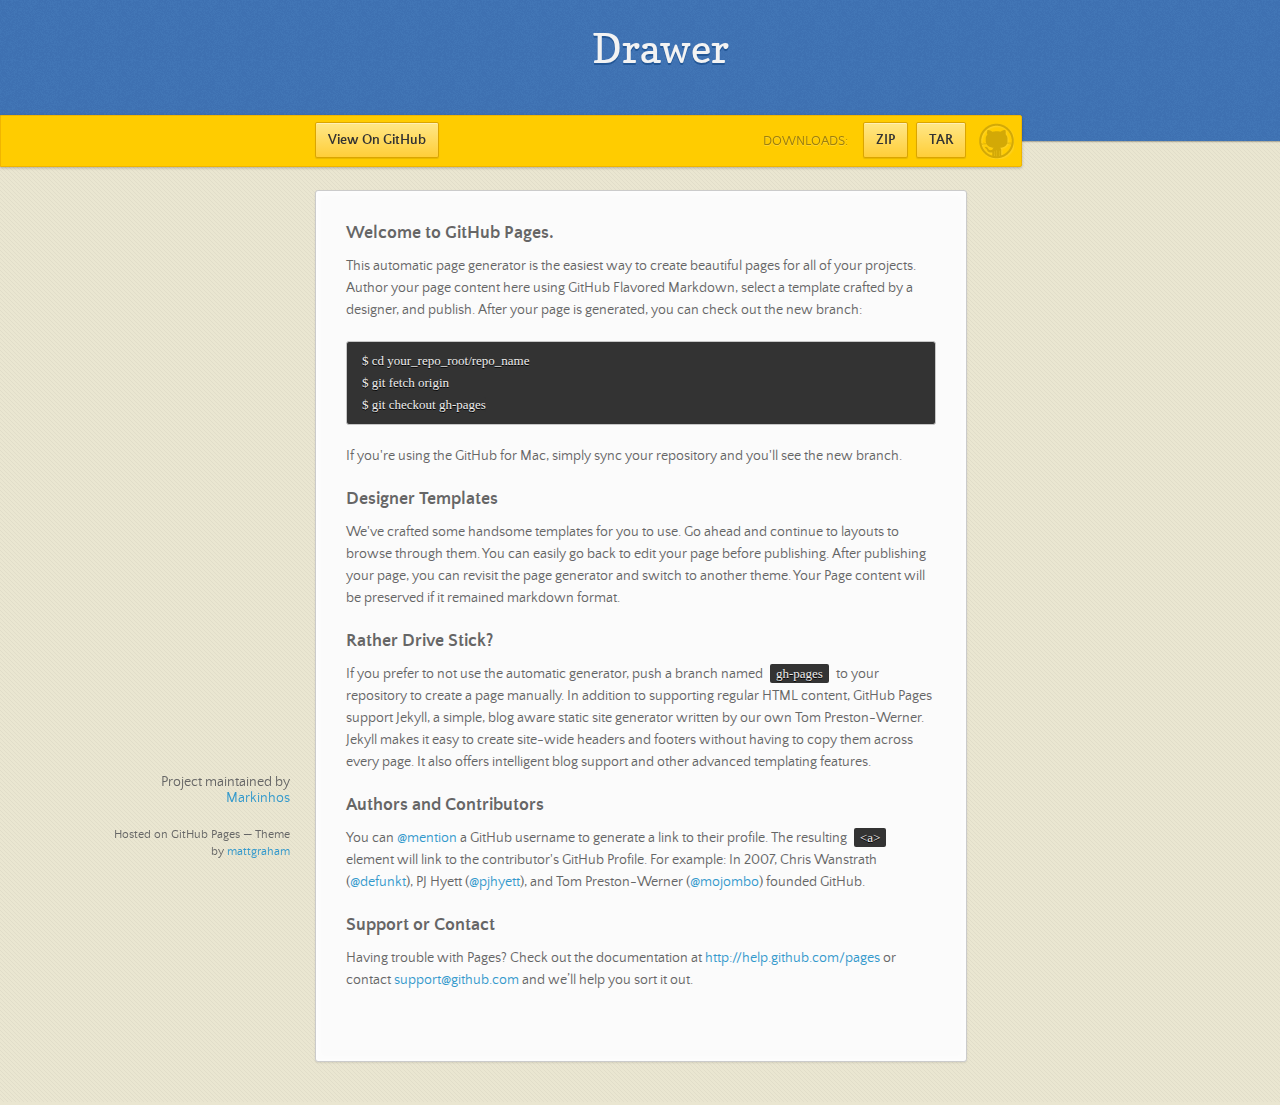
==== index.html @ f934a05d "Create gh-pages branch via GitHub" ====
<!doctype html>
<html>
  <head>
    <meta charset="utf-8">
    <meta http-equiv="X-UA-Compatible" content="chrome=1">
    <title>Drawer by Markinhos</title>
    <link rel="stylesheet" href="stylesheets/styles.css">
    <link rel="stylesheet" href="stylesheets/pygment_trac.css">
    <script src="https://ajax.googleapis.com/ajax/libs/jquery/1.7.1/jquery.min.js"></script>
    <script src="javascripts/main.js"></script>
    <!--[if lt IE 9]>
      <script src="//html5shiv.googlecode.com/svn/trunk/html5.js"></script>
    <![endif]-->
    <meta name="viewport" content="width=device-width, initial-scale=1, user-scalable=no">

  </head>
  <body>

      <header>
        <h1>Drawer</h1>
        <p></p>
      </header>

      <div id="banner">
        <span id="logo"></span>

        <a href="https://github.com/Markinhos/Drawer" class="button fork"><strong>View On GitHub</strong></a>
        <div class="downloads">
          <span>Downloads:</span>
          <ul>
            <li><a href="https://github.com/Markinhos/Drawer/zipball/master" class="button">ZIP</a></li>
            <li><a href="https://github.com/Markinhos/Drawer/tarball/master" class="button">TAR</a></li>
          </ul>
        </div>
      </div><!-- end banner -->

    <div class="wrapper">
      <nav>
        <ul></ul>
      </nav>
      <section>
        <h3>
<a name="welcome-to-github-pages" class="anchor" href="#welcome-to-github-pages"><span class="octicon octicon-link"></span></a>Welcome to GitHub Pages.</h3>

<p>This automatic page generator is the easiest way to create beautiful pages for all of your projects. Author your page content here using GitHub Flavored Markdown, select a template crafted by a designer, and publish. After your page is generated, you can check out the new branch:</p>

<pre><code>$ cd your_repo_root/repo_name
$ git fetch origin
$ git checkout gh-pages
</code></pre>

<p>If you're using the GitHub for Mac, simply sync your repository and you'll see the new branch.</p>

<h3>
<a name="designer-templates" class="anchor" href="#designer-templates"><span class="octicon octicon-link"></span></a>Designer Templates</h3>

<p>We've crafted some handsome templates for you to use. Go ahead and continue to layouts to browse through them. You can easily go back to edit your page before publishing. After publishing your page, you can revisit the page generator and switch to another theme. Your Page content will be preserved if it remained markdown format.</p>

<h3>
<a name="rather-drive-stick" class="anchor" href="#rather-drive-stick"><span class="octicon octicon-link"></span></a>Rather Drive Stick?</h3>

<p>If you prefer to not use the automatic generator, push a branch named <code>gh-pages</code> to your repository to create a page manually. In addition to supporting regular HTML content, GitHub Pages support Jekyll, a simple, blog aware static site generator written by our own Tom Preston-Werner. Jekyll makes it easy to create site-wide headers and footers without having to copy them across every page. It also offers intelligent blog support and other advanced templating features.</p>

<h3>
<a name="authors-and-contributors" class="anchor" href="#authors-and-contributors"><span class="octicon octicon-link"></span></a>Authors and Contributors</h3>

<p>You can <a href="https://github.com/blog/821" class="user-mention">@mention</a> a GitHub username to generate a link to their profile. The resulting <code>&lt;a&gt;</code> element will link to the contributor's GitHub Profile. For example: In 2007, Chris Wanstrath (<a href="https://github.com/defunkt" class="user-mention">@defunkt</a>), PJ Hyett (<a href="https://github.com/pjhyett" class="user-mention">@pjhyett</a>), and Tom Preston-Werner (<a href="https://github.com/mojombo" class="user-mention">@mojombo</a>) founded GitHub.</p>

<h3>
<a name="support-or-contact" class="anchor" href="#support-or-contact"><span class="octicon octicon-link"></span></a>Support or Contact</h3>

<p>Having trouble with Pages? Check out the documentation at <a href="http://help.github.com/pages">http://help.github.com/pages</a> or contact <a href="mailto:support@github.com">support@github.com</a> and we’ll help you sort it out.</p>
      </section>
      <footer>
        <p>Project maintained by <a href="https://github.com/Markinhos">Markinhos</a></p>
        <p><small>Hosted on GitHub Pages &mdash; Theme by <a href="https://twitter.com/michigangraham">mattgraham</a></small></p>
      </footer>
    </div>
    <!--[if !IE]><script>fixScale(document);</script><![endif]-->
    
  </body>
</html>
---- stylesheets/styles.css ----
/*
Leap Day for GitHub Pages
by Matt Graham
*/
@font-face {
  font-family: 'Quattrocento Sans';
  src: url("../fonts/quattrocentosans-bold-webfont.eot");
  src: url("../fonts/quattrocentosans-bold-webfont.eot?#iefix") format("embedded-opentype"), url("../fonts/quattrocentosans-bold-webfont.woff") format("woff"), url("../fonts/quattrocentosans-bold-webfont.ttf") format("truetype"), url("../fonts/quattrocentosans-bold-webfont.svg#QuattrocentoSansBold") format("svg");
  font-weight: bold;
  font-style: normal;
}

@font-face {
  font-family: 'Quattrocento Sans';
  src: url("../fonts/quattrocentosans-bolditalic-webfont.eot");
  src: url("../fonts/quattrocentosans-bolditalic-webfont.eot?#iefix") format("embedded-opentype"), url("../fonts/quattrocentosans-bolditalic-webfont.woff") format("woff"), url("../fonts/quattrocentosans-bolditalic-webfont.ttf") format("truetype"), url("../fonts/quattrocentosans-bolditalic-webfont.svg#QuattrocentoSansBoldItalic") format("svg");
  font-weight: bold;
  font-style: italic;
}

@font-face {
  font-family: 'Quattrocento Sans';
  src: url("../fonts/quattrocentosans-italic-webfont.eot");
  src: url("../fonts/quattrocentosans-italic-webfont.eot?#iefix") format("embedded-opentype"), url("../fonts/quattrocentosans-italic-webfont.woff") format("woff"), url("../fonts/quattrocentosans-italic-webfont.ttf") format("truetype"), url("../fonts/quattrocentosans-italic-webfont.svg#QuattrocentoSansItalic") format("svg");
  font-weight: normal;
  font-style: italic;
}

@font-face {
  font-family: 'Quattrocento Sans';
  src: url("../fonts/quattrocentosans-regular-webfont.eot");
  src: url("../fonts/quattrocentosans-regular-webfont.eot?#iefix") format("embedded-opentype"), url("../fonts/quattrocentosans-regular-webfont.woff") format("woff"), url("../fonts/quattrocentosans-regular-webfont.ttf") format("truetype"), url("../fonts/quattrocentosans-regular-webfont.svg#QuattrocentoSansRegular") format("svg");
  font-weight: normal;
  font-style: normal;
}

@font-face {
  font-family: 'Copse';
  src: url("../fonts/copse-regular-webfont.eot");
  src: url("../fonts/copse-regular-webfont.eot?#iefix") format("embedded-opentype"), url("../fonts/copse-regular-webfont.woff") format("woff"), url("../fonts/copse-regular-webfont.ttf") format("truetype"), url("../fonts/copse-regular-webfont.svg#CopseRegular") format("svg");
  font-weight: normal;
  font-style: normal;
}

/* normalize.css 2012-02-07T12:37 UTC - http://github.com/necolas/normalize.css */
/* =============================================================================
   HTML5 display definitions
   ========================================================================== */
/*
 * Corrects block display not defined in IE6/7/8/9 & FF3
 */
article,
aside,
details,
figcaption,
figure,
footer,
header,
hgroup,
nav,
section,
summary {
  display: block;
}

/*
 * Corrects inline-block display not defined in IE6/7/8/9 & FF3
 */
audio,
canvas,
video {
  display: inline-block;
  *display: inline;
  *zoom: 1;
}

/*
 * Prevents modern browsers from displaying 'audio' without controls
 */
audio:not([controls]) {
  display: none;
}

/*
 * Addresses styling for 'hidden' attribute not present in IE7/8/9, FF3, S4
 * Known issue: no IE6 support
 */
[hidden] {
  display: none;
}

/* =============================================================================
   Base
   ========================================================================== */
/*
 * 1. Corrects text resizing oddly in IE6/7 when body font-size is set using em units
 *    http://clagnut.com/blog/348/#c790
 * 2. Prevents iOS text size adjust after orientation change, without disabling user zoom
 *    www.456bereastreet.com/archive/201012/controlling_text_size_in_safari_for_ios_without_disabling_user_zoom/
 */
html {
  font-size: 100%;
  /* 1 */
  -webkit-text-size-adjust: 100%;
  /* 2 */
  -ms-text-size-adjust: 100%;
  /* 2 */
}

/*
 * Addresses font-family inconsistency between 'textarea' and other form elements.
 */
html,
button,
input,
select,
textarea {
  font-family: sans-serif;
}

/*
 * Addresses margins handled incorrectly in IE6/7
 */
body {
  margin: 0;
}

/* =============================================================================
   Links
   ========================================================================== */
/*
 * Addresses outline displayed oddly in Chrome
 */
a:focus {
  outline: thin dotted;
}

/*
 * Improves readability when focused and also mouse hovered in all browsers
 * people.opera.com/patrickl/experiments/keyboard/test
 */
a:hover,
a:active {
  outline: 0;
}

/* =============================================================================
   Typography
   ========================================================================== */
/*
 * Addresses font sizes and margins set differently in IE6/7
 * Addresses font sizes within 'section' and 'article' in FF4+, Chrome, S5
 */
h1 {
  font-size: 2em;
  margin: 0.67em 0;
}

h2 {
  font-size: 1.5em;
  margin: 0.83em 0;
}

h3 {
  font-size: 1.17em;
  margin: 1em 0;
}

h4 {
  font-size: 1em;
  margin: 1.33em 0;
}

h5 {
  font-size: 0.83em;
  margin: 1.67em 0;
}

h6 {
  font-size: 0.75em;
  margin: 2.33em 0;
}

/*
 * Addresses styling not present in IE7/8/9, S5, Chrome
 */
abbr[title] {
  border-bottom: 1px dotted;
}

/*
 * Addresses style set to 'bolder' in FF3+, S4/5, Chrome
*/
b,
strong {
  font-weight: bold;
}

blockquote {
  margin: 1em 40px;
}

/*
 * Addresses styling not present in S5, Chrome
 */
dfn {
  font-style: italic;
}

/*
 * Addresses styling not present in IE6/7/8/9
 */
mark {
  background: #ff0;
  color: #000;
}

/*
 * Addresses margins set differently in IE6/7
 */
p,
pre {
  margin: 1em 0;
}

/*
 * Corrects font family set oddly in IE6, S4/5, Chrome
 * en.wikipedia.org/wiki/User:Davidgothberg/Test59
 */
pre,
code,
kbd,
samp {
  font-family: monospace, serif;
  _font-family: 'courier new', monospace;
  font-size: 1em;
}

/*
 * 1. Addresses CSS quotes not supported in IE6/7
 * 2. Addresses quote property not supported in S4
 */
/* 1 */
q {
  quotes: none;
}

/* 2 */
q:before,
q:after {
  content: '';
  content: none;
}

small {
  font-size: 75%;
}

/*
 * Prevents sub and sup affecting line-height in all browsers
 * gist.github.com/413930
 */
sub,
sup {
  font-size: 75%;
  line-height: 0;
  position: relative;
  vertical-align: baseline;
}

sup {
  top: -0.5em;
}

sub {
  bottom: -0.25em;
}

/* =============================================================================
   Lists
   ========================================================================== */
/*
 * Addresses margins set differently in IE6/7
 */
dl,
menu,
ol,
ul {
  margin: 1em 0;
}

dd {
  margin: 0 0 0 40px;
}

/*
 * Addresses paddings set differently in IE6/7
 */
menu,
ol,
ul {
  padding: 0 0 0 40px;
}

/*
 * Corrects list images handled incorrectly in IE7
 */
nav ul,
nav ol {
  list-style: none;
  list-style-image: none;
}

/* =============================================================================
   Embedded content
   ========================================================================== */
/*
 * 1. Removes border when inside 'a' element in IE6/7/8/9, FF3
 * 2. Improves image quality when scaled in IE7
 *    code.flickr.com/blog/2008/11/12/on-ui-quality-the-little-things-client-side-image-resizing/
 */
img {
  border: 0;
  /* 1 */
  -ms-interpolation-mode: bicubic;
  /* 2 */
}

/*
 * Corrects overflow displayed oddly in IE9
 */
svg:not(:root) {
  overflow: hidden;
}

/* =============================================================================
   Figures
   ========================================================================== */
/*
 * Addresses margin not present in IE6/7/8/9, S5, O11
 */
figure {
  margin: 0;
}

/* =============================================================================
   Forms
   ========================================================================== */
/*
 * Corrects margin displayed oddly in IE6/7
 */
form {
  margin: 0;
}

/*
 * Define consistent border, margin, and padding
 */
fieldset {
  border: 1px solid #c0c0c0;
  margin: 0 2px;
  padding: 0.35em 0.625em 0.75em;
}

/*
 * 1. Corrects color not being inherited in IE6/7/8/9
 * 2. Corrects text not wrapping in FF3 
 * 3. Corrects alignment displayed oddly in IE6/7
 */
legend {
  border: 0;
  /* 1 */
  padding: 0;
  white-space: normal;
  /* 2 */
  *margin-left: -7px;
  /* 3 */
}

/*
 * 1. Corrects font size not being inherited in all browsers
 * 2. Addresses margins set differently in IE6/7, FF3+, S5, Chrome
 * 3. Improves appearance and consistency in all browsers
 */
button,
input,
select,
textarea {
  font-size: 100%;
  /* 1 */
  margin: 0;
  /* 2 */
  vertical-align: baseline;
  /* 3 */
  *vertical-align: middle;
  /* 3 */
}

/*
 * Addresses FF3/4 setting line-height on 'input' using !important in the UA stylesheet
 */
button,
input {
  line-height: normal;
  /* 1 */
}

/*
 * 1. Improves usability and consistency of cursor style between image-type 'input' and others
 * 2. Corrects inability to style clickable 'input' types in iOS
 * 3. Removes inner spacing in IE7 without affecting normal text inputs
 *    Known issue: inner spacing remains in IE6
 */
button,
input[type="button"],
input[type="reset"],
input[type="submit"] {
  cursor: pointer;
  /* 1 */
  -webkit-appearance: button;
  /* 2 */
  *overflow: visible;
  /* 3 */
}

/*
 * Re-set default cursor for disabled elements
 */
button[disabled],
input[disabled] {
  cursor: default;
}

/*
 * 1. Addresses box sizing set to content-box in IE8/9
 * 2. Removes excess padding in IE8/9
 * 3. Removes excess padding in IE7
      Known issue: excess padding remains in IE6
 */
input[type="checkbox"],
input[type="radio"] {
  box-sizing: border-box;
  /* 1 */
  padding: 0;
  /* 2 */
  *height: 13px;
  /* 3 */
  *width: 13px;
  /* 3 */
}

/*
 * 1. Addresses appearance set to searchfield in S5, Chrome
 * 2. Addresses box-sizing set to border-box in S5, Chrome (include -moz to future-proof)
 */
input[type="search"] {
  -webkit-appearance: textfield;
  /* 1 */
  -moz-box-sizing: content-box;
  -webkit-box-sizing: content-box;
  /* 2 */
  box-sizing: content-box;
}

/*
 * Removes inner padding and search cancel button in S5, Chrome on OS X
 */
input[type="search"]::-webkit-search-decoration,
input[type="search"]::-webkit-search-cancel-button {
  -webkit-appearance: none;
}

/*
 * Removes inner padding and border in FF3+
 * www.sitepen.com/blog/2008/05/14/the-devils-in-the-details-fixing-dojos-toolbar-buttons/
 */
button::-moz-focus-inner,
input::-moz-focus-inner {
  border: 0;
  padding: 0;
}

/*
 * 1. Removes default vertical scrollbar in IE6/7/8/9
 * 2. Improves readability and alignment in all browsers
 */
textarea {
  overflow: auto;
  /* 1 */
  vertical-align: top;
  /* 2 */
}

/* =============================================================================
   Tables
   ========================================================================== */
/*
 * Remove most spacing between table cells
 */
table {
  border-collapse: collapse;
  border-spacing: 0;
}

body {
  font: 14px/22px "Quattrocento Sans", "Helvetica Neue", Helvetica, Arial, sans-serif;
  color: #666;
  font-weight: 300;
  margin: 0px;
  padding: 0px 0 20px 0px;
  background: url(../images/body-background.png) #eae6d1;
}

h1, h2, h3, h4, h5, h6 {
  color: #333;
  margin: 0 0 10px;
}

p, ul, ol, table, pre, dl {
  margin: 0 0 20px;
}

h1, h2, h3 {
  line-height: 1.1;
}

h1 {
  font-size: 28px;
}

h2 {
  font-size: 24px;
  color: #393939;
}

h3, h4, h5, h6 {
  color: #666666;
}

h3 {
  font-size: 18px;
  line-height: 24px;
}

a {
  color: #3399cc;
  font-weight: 400;
  text-decoration: none;
}

a small {
  font-size: 11px;
  color: #666;
  margin-top: -0.6em;
  display: block;
}

ul {
  list-style-image: url("../images/bullet.png");
}

strong {
  font-weight: bold;
  color: #333;
}

.wrapper {
  width: 650px;
  margin: 0 auto;
  position: relative;
}

section img {
  max-width: 100%;
}

blockquote {
  border-left: 1px solid #ffcc00;
  margin: 0;
  padding: 0 0 0 20px;
  font-style: italic;
}

code {
  font-family: "Lucida Sans", Monaco, Bitstream Vera Sans Mono, Lucida Console, Terminal;
  font-size: 13px;
  color: #efefef;
  text-shadow: 0px 1px 0px #000;
  margin: 0 4px;
  padding: 2px 6px;
  background: #333;
  -moz-border-radius: 2px;
  -webkit-border-radius: 2px;
  -o-border-radius: 2px;
  -ms-border-radius: 2px;
  -khtml-border-radius: 2px;
  border-radius: 2px;
}

pre {
  padding: 8px 15px;
  background: #333333;
  -moz-border-radius: 3px;
  -webkit-border-radius: 3px;
  -o-border-radius: 3px;
  -ms-border-radius: 3px;
  -khtml-border-radius: 3px;
  border-radius: 3px;
  border: 1px solid #c7c7c7;
  overflow: auto;
  overflow-y: hidden;
}
pre code {
  margin: 0px;
  padding: 0px;
}

table {
  width: 100%;
  border-collapse: collapse;
}

th {
  text-align: left;
  padding: 5px 10px;
  border-bottom: 1px solid #e5e5e5;
  color: #444;
}

td {
  text-align: left;
  padding: 5px 10px;
  border-bottom: 1px solid #e5e5e5;
  border-right: 1px solid #ffcc00;
}
td:first-child {
  border-left: 1px solid #ffcc00;
}

hr {
  border: 0;
  outline: none;
  height: 11px;
  background: transparent url("../images/hr.gif") center center repeat-x;
  margin: 0 0 20px;
}

dt {
  color: #444;
  font-weight: 700;
}

header {
  padding: 25px 20px 40px 20px;
  margin: 0;
  position: fixed;
  top: 0;
  left: 0;
  right: 0;
  width: 100%;
  text-align: center;
  background: url(../images/background.png) #4276b6;
  -moz-box-shadow: 1px 0px 2px rgba(0, 0, 0, 0.75);
  -webkit-box-shadow: 1px 0px 2px rgba(0, 0, 0, 0.75);
  -o-box-shadow: 1px 0px 2px rgba(0, 0, 0, 0.75);
  box-shadow: 1px 0px 2px rgba(0, 0, 0, 0.75);
  z-index: 99;
  -webkit-font-smoothing: antialiased;
  min-height: 76px;
}
header h1 {
  font: 40px/48px "Copse", "Helvetica Neue", Helvetica, Arial, sans-serif;
  color: #f3f3f3;
  text-shadow: 0px 2px 0px #235796;
  margin: 0px;
  white-space: nowrap;
  overflow: hidden;
  text-overflow: ellipsis;
  -o-text-overflow: ellipsis;
  -ms-text-overflow: ellipsis;
}
header p {
  color: #d8d8d8;
  text-shadow: rgba(0, 0, 0, 0.2) 0 1px 0;
  font-size: 18px;
  margin: 0px;
}

#banner {
  z-index: 100;
  left: 0;
  right: 50%;
  height: 50px;
  margin-right: -382px;
  position: fixed;
  top: 115px;
  background: #ffcc00;
  border: 1px solid #f0b500;
  -moz-box-shadow: 0px 1px 3px rgba(0, 0, 0, 0.25);
  -webkit-box-shadow: 0px 1px 3px rgba(0, 0, 0, 0.25);
  -o-box-shadow: 0px 1px 3px rgba(0, 0, 0, 0.25);
  box-shadow: 0px 1px 3px rgba(0, 0, 0, 0.25);
  -moz-border-radius: 0px 2px 2px 0px;
  -webkit-border-radius: 0px 2px 2px 0px;
  -o-border-radius: 0px 2px 2px 0px;
  -ms-border-radius: 0px 2px 2px 0px;
  -khtml-border-radius: 0px 2px 2px 0px;
  border-radius: 0px 2px 2px 0px;
  padding-right: 10px;
}
#banner .button {
  border: 1px solid #dba500;
  background: -webkit-gradient(linear, 50% 0%, 50% 100%, color-stop(0%, #ffe788), color-stop(100%, #ffce38));
  background: -webkit-linear-gradient(#ffe788, #ffce38);
  background: -moz-linear-gradient(#ffe788, #ffce38);
  background: -o-linear-gradient(#ffe788, #ffce38);
  background: -ms-linear-gradient(#ffe788, #ffce38);
  background: linear-gradient(#ffe788, #ffce38);
  -moz-border-radius: 2px;
  -webkit-border-radius: 2px;
  -o-border-radius: 2px;
  -ms-border-radius: 2px;
  -khtml-border-radius: 2px;
  border-radius: 2px;
  -moz-box-shadow: inset 0px 1px 0px rgba(255, 255, 255, 0.4), 0px 1px 1px rgba(0, 0, 0, 0.1);
  -webkit-box-shadow: inset 0px 1px 0px rgba(255, 255, 255, 0.4), 0px 1px 1px rgba(0, 0, 0, 0.1);
  -o-box-shadow: inset 0px 1px 0px rgba(255, 255, 255, 0.4), 0px 1px 1px rgba(0, 0, 0, 0.1);
  box-shadow: inset 0px 1px 0px rgba(255, 255, 255, 0.4), 0px 1px 1px rgba(0, 0, 0, 0.1);
  background-color: #FFE788;
  margin-left: 5px;
  padding: 10px 12px;
  margin-top: 6px;
  line-height: 14px;
  font-size: 14px;
  color: #333;
  font-weight: bold;
  display: inline-block;
  text-align: center;
}
#banner .button:hover {
  background: -webkit-gradient(linear, 50% 0%, 50% 100%, color-stop(0%, #ffe788), color-stop(100%, #ffe788));
  background: -webkit-linear-gradient(#ffe788, #ffe788);
  background: -moz-linear-gradient(#ffe788, #ffe788);
  background: -o-linear-gradient(#ffe788, #ffe788);
  background: -ms-linear-gradient(#ffe788, #ffe788);
  background: linear-gradient(#ffe788, #ffe788);
  background-color: #ffeca0;
}
#banner .fork {
  position: fixed;
  left: 50%;
  margin-left: -325px;
  padding: 10px 12px;
  margin-top: 6px;
  line-height: 14px;
  font-size: 14px;
  background-color: #FFE788;
}
#banner .downloads {
  float: right;
  margin: 0 45px 0 0;
}
#banner .downloads span {
  float: left;
  line-height: 52px;
  font-size: 90%;
  color: #9d7f0d;
  text-transform: uppercase;
  text-shadow: rgba(255, 255, 255, 0.2) 0 1px 0;
}
#banner ul {
  list-style: none;
  height: 40px;
  padding: 0;
  float: left;
  margin-left: 10px;
}
#banner ul li {
  display: inline;
}
#banner ul li a.button {
  background-color: #FFE788;
}
#banner #logo {
  position: absolute;
  height: 36px;
  width: 36px;
  right: 7px;
  top: 7px;
  display: block;
  background: url(../images/octocat-logo.png);
}

section {
  width: 590px;
  padding: 30px 30px 50px 30px;
  margin: 20px 0;
  margin-top: 190px;
  position: relative;
  background: #fbfbfb;
  -moz-border-radius: 3px;
  -webkit-border-radius: 3px;
  -o-border-radius: 3px;
  -ms-border-radius: 3px;
  -khtml-border-radius: 3px;
  border-radius: 3px;
  border: 1px solid #cbcbcb;
  -moz-box-shadow: 0px 1px 2px rgba(0, 0, 0, 0.09), inset 0px 0px 2px 2px rgba(255, 255, 255, 0.5), inset 0 0 5px 5px rgba(255, 255, 255, 0.4);
  -webkit-box-shadow: 0px 1px 2px rgba(0, 0, 0, 0.09), inset 0px 0px 2px 2px rgba(255, 255, 255, 0.5), inset 0 0 5px 5px rgba(255, 255, 255, 0.4);
  -o-box-shadow: 0px 1px 2px rgba(0, 0, 0, 0.09), inset 0px 0px 2px 2px rgba(255, 255, 255, 0.5), inset 0 0 5px 5px rgba(255, 255, 255, 0.4);
  box-shadow: 0px 1px 2px rgba(0, 0, 0, 0.09), inset 0px 0px 2px 2px rgba(255, 255, 255, 0.5), inset 0 0 5px 5px rgba(255, 255, 255, 0.4);
}

small {
  font-size: 12px;
}

nav {
  width: 230px;
  position: fixed;
  top: 220px;
  left: 50%;
  margin-left: -580px;
  text-align: right;
}
nav ul {
  list-style: none;
  list-style-image: none;
  font-size: 14px;
  line-height: 24px;
}
nav ul li {
  padding: 5px 0px;
  line-height: 16px;
}
nav ul li.tag-h1 {
  font-size: 1.2em;
}
nav ul li.tag-h1 a {
  font-weight: bold;
  color: #333;
}
nav ul li.tag-h2 + .tag-h1 {
  margin-top: 10px;
}
nav ul a {
  color: #666;
}
nav ul a:hover {
  color: #999;
}

footer {
  width: 180px;
  position: fixed;
  left: 50%;
  margin-left: -530px;
  bottom: 20px;
  text-align: right;
  line-height: 16px;
}

@media print, screen and (max-width: 1060px) {
  div.wrapper {
    width: auto;
    margin: 0;
  }

  nav {
    display: none;
  }

  header, section, footer {
    float: none;
  }
  header h1, section h1, footer h1 {
    white-space: nowrap;
    overflow: hidden;
    text-overflow: ellipsis;
    -o-text-overflow: ellipsis;
    -ms-text-overflow: ellipsis;
  }

  #banner {
    width: 100%;
  }
  #banner .downloads {
    margin-right: 60px;
  }
  #banner #logo {
    margin-right: 15px;
  }

  section {
    border: 1px solid #e5e5e5;
    border-width: 1px 0;
    padding: 20px auto;
    margin: 190px auto 20px;
    max-width: 600px;
  }

  footer {
    text-align: center;
    margin: 20px auto;
    position: relative;
    left: auto;
    bottom: auto;
    width: auto;
  }
}
@media print, screen and (max-width: 720px) {
  body {
    word-wrap: break-word;
  }

  header {
    padding: 20px 20px;
    margin: 0;
  }
  header h1 {
    font-size: 32px;
    white-space: nowrap;
    overflow: hidden;
    text-overflow: ellipsis;
    -o-text-overflow: ellipsis;
    -ms-text-overflow: ellipsis;
  }
  header p {
    display: none;
  }

  #banner {
    top: 80px;
  }
  #banner .fork {
    float: left;
    display: inline-block;
    margin-left: 0px;
    position: fixed;
    left: 20px;
  }

  section {
    margin-top: 130px;
    margin-bottom: 0px;
    width: auto;
  }

  header ul, header p.view {
    position: static;
  }
}
@media print, screen and (max-width: 480px) {
  header {
    position: relative;
    padding: 5px 0px;
    min-height: 0px;
  }
  header h1 {
    font-size: 24px;
    white-space: nowrap;
    overflow: hidden;
    text-overflow: ellipsis;
    -o-text-overflow: ellipsis;
    -ms-text-overflow: ellipsis;
  }

  section {
    margin-top: 5px;
  }

  #banner {
    display: none;
  }

  header ul {
    display: none;
  }
}
@media print {
  body {
    padding: 0.4in;
    font-size: 12pt;
    color: #444;
  }
}
@media print, screen and (max-height: 680px) {
  footer {
    text-align: center;
    margin: 20px auto;
    position: relative;
    left: auto;
    bottom: auto;
    width: auto;
  }
}
@media print, screen and (max-height: 480px) {
  nav {
    display: none;
  }

  footer {
    text-align: center;
    margin: 20px auto;
    position: relative;
    left: auto;
    bottom: auto;
    width: auto;
  }
}
---- stylesheets/pygment_trac.css ----
.highlight .hll { background-color: #404040 }
.highlight  { color: #d0d0d0 }
.highlight .c { color: #999999; font-style: italic } /* Comment */
.highlight .err { color: #a61717; background-color: #e3d2d2 } /* Error */
.highlight .g { color: #d0d0d0 } /* Generic */
.highlight .k { color: #6ab825; font-weight: normal } /* Keyword */
.highlight .l { color: #d0d0d0 } /* Literal */
.highlight .n { color: #d0d0d0 } /* Name */
.highlight .o { color: #d0d0d0 } /* Operator */
.highlight .x { color: #d0d0d0 } /* Other */
.highlight .p { color: #d0d0d0 } /* Punctuation */
.highlight .cm { color: #999999; font-style: italic } /* Comment.Multiline */
.highlight .cp { color: #cd2828; font-weight: normal } /* Comment.Preproc */
.highlight .c1 { color: #999999; font-style: italic } /* Comment.Single */
.highlight .cs { color: #e50808; font-weight: normal; background-color: #520000 } /* Comment.Special */
.highlight .gd { color: #d22323 } /* Generic.Deleted */
.highlight .ge { color: #d0d0d0; font-style: italic } /* Generic.Emph */
.highlight .gr { color: #d22323 } /* Generic.Error */
.highlight .gh { color: #ffffff; font-weight: normal } /* Generic.Heading */
.highlight .gi { color: #589819 } /* Generic.Inserted */
.highlight .go { color: #cccccc } /* Generic.Output */
.highlight .gp { color: #aaaaaa } /* Generic.Prompt */
.highlight .gs { color: #d0d0d0; font-weight: normal } /* Generic.Strong */
.highlight .gu { color: #ffffff; text-decoration: underline } /* Generic.Subheading */
.highlight .gt { color: #d22323 } /* Generic.Traceback */
.highlight .kc { color: #6ab825; font-weight: normal } /* Keyword.Constant */
.highlight .kd { color: #6ab825; font-weight: normal } /* Keyword.Declaration */
.highlight .kn { color: #6ab825; font-weight: normal } /* Keyword.Namespace */
.highlight .kp { color: #6ab825 } /* Keyword.Pseudo */
.highlight .kr { color: #6ab825; font-weight: normal } /* Keyword.Reserved */
.highlight .kt { color: #6ab825; font-weight: normal } /* Keyword.Type */
.highlight .ld { color: #d0d0d0 } /* Literal.Date */
.highlight .m { color: #3677a9 } /* Literal.Number */
.highlight .s { color: #ff8 } /* Literal.String */
.highlight .na { color: #bbbbbb } /* Name.Attribute */
.highlight .nb { color: #24909d } /* Name.Builtin */
.highlight .nc { color: #447fcf; text-decoration: underline } /* Name.Class */
.highlight .no { color: #40ffff } /* Name.Constant */
.highlight .nd { color: #ffa500 } /* Name.Decorator */
.highlight .ni { color: #d0d0d0 } /* Name.Entity */
.highlight .ne { color: #bbbbbb } /* Name.Exception */
.highlight .nf { color: #447fcf } /* Name.Function */
.highlight .nl { color: #d0d0d0 } /* Name.Label */
.highlight .nn { color: #447fcf; text-decoration: underline } /* Name.Namespace */
.highlight .nx { color: #d0d0d0 } /* Name.Other */
.highlight .py { color: #d0d0d0 } /* Name.Property */
.highlight .nt { color: #6ab825;} /* Name.Tag */
.highlight .nv { color: #40ffff } /* Name.Variable */
.highlight .ow { color: #6ab825; font-weight: normal } /* Operator.Word */
.highlight .w { color: #666666 } /* Text.Whitespace */
.highlight .mf { color: #3677a9 } /* Literal.Number.Float */
.highlight .mh { color: #3677a9 } /* Literal.Number.Hex */
.highlight .mi { color: #3677a9 } /* Literal.Number.Integer */
.highlight .mo { color: #3677a9 } /* Literal.Number.Oct */
.highlight .sb { color: #ff8 } /* Literal.String.Backtick */
.highlight .sc { color: #ff8 } /* Literal.String.Char */
.highlight .sd { color: #ff8 } /* Literal.String.Doc */
.highlight .s2 { color: #ff8 } /* Literal.String.Double */
.highlight .se { color: #ff8 } /* Literal.String.Escape */
.highlight .sh { color: #ff8 } /* Literal.String.Heredoc */
.highlight .si { color: #ff8 } /* Literal.String.Interpol */
.highlight .sx { color: #ffa500 } /* Literal.String.Other */
.highlight .sr { color: #ff8 } /* Literal.String.Regex */
.highlight .s1 { color: #ff8 } /* Literal.String.Single */
.highlight .ss { color: #ff8 } /* Literal.String.Symbol */
.highlight .bp { color: #24909d } /* Name.Builtin.Pseudo */
.highlight .vc { color: #40ffff } /* Name.Variable.Class */
.highlight .vg { color: #40ffff } /* Name.Variable.Global */
.highlight .vi { color: #40ffff } /* Name.Variable.Instance */
.highlight .il { color: #3677a9 } /* Literal.Number.Integer.Long */
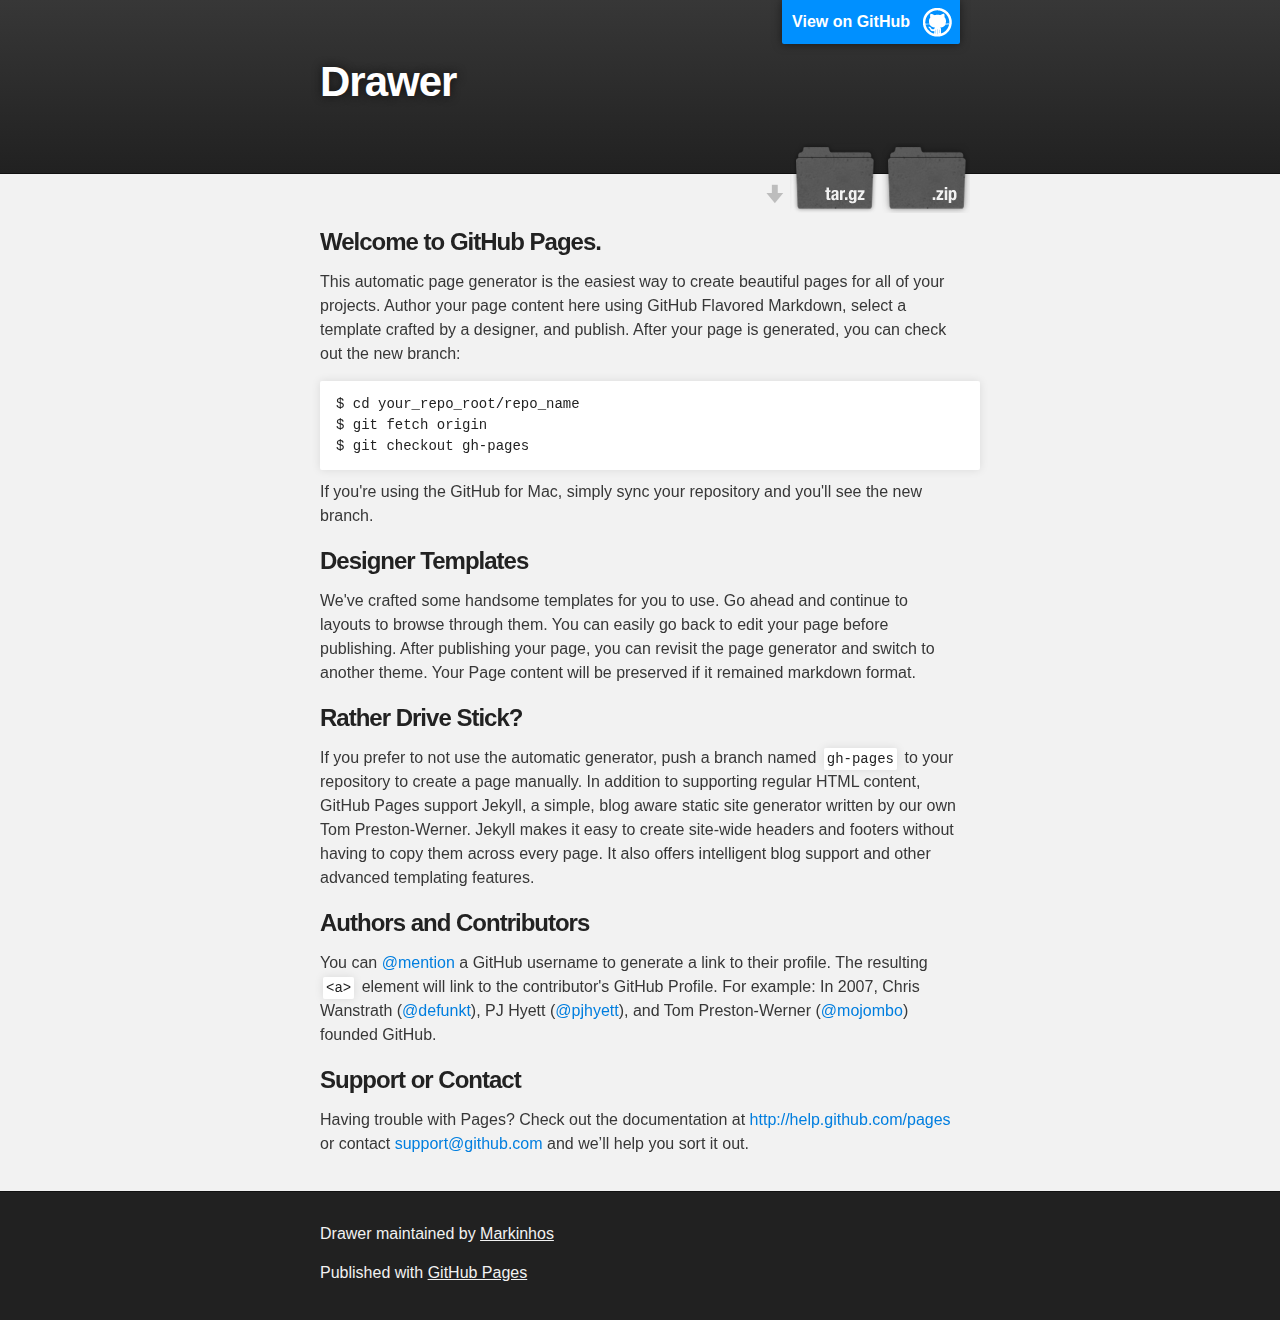
==== commit 4fbf263c: "Create gh-pages branch via GitHub" ====
--- a/index.html
+++ b/index.html
@@ -1,44 +1,36 @@
-<!doctype html>
+<!DOCTYPE html>
 <html>
+
   <head>
-    <meta charset="utf-8">
-    <meta http-equiv="X-UA-Compatible" content="chrome=1">
-    <title>Drawer by Markinhos</title>
-    <link rel="stylesheet" href="stylesheets/styles.css">
-    <link rel="stylesheet" href="stylesheets/pygment_trac.css">
-    <script src="https://ajax.googleapis.com/ajax/libs/jquery/1.7.1/jquery.min.js"></script>
-    <script src="javascripts/main.js"></script>
-    <!--[if lt IE 9]>
-      <script src="//html5shiv.googlecode.com/svn/trunk/html5.js"></script>
-    <![endif]-->
-    <meta name="viewport" content="width=device-width, initial-scale=1, user-scalable=no">
+    <meta charset='utf-8' />
+    <meta http-equiv="X-UA-Compatible" content="chrome=1" />
+    <meta name="description" content="Drawer : " />
 
+    <link rel="stylesheet" type="text/css" media="screen" href="stylesheets/stylesheet.css">
+
+    <title>Drawer</title>
   </head>
+
   <body>
 
-      <header>
-        <h1>Drawer</h1>
-        <p></p>
-      </header>
+    <!-- HEADER -->
+    <div id="header_wrap" class="outer">
+        <header class="inner">
+          <a id="forkme_banner" href="https://github.com/Markinhos/Drawer">View on GitHub</a>
 
-      <div id="banner">
-        <span id="logo"></span>
+          <h1 id="project_title">Drawer</h1>
+          <h2 id="project_tagline"></h2>
 
-        <a href="https://github.com/Markinhos/Drawer" class="button fork"><strong>View On GitHub</strong></a>
-        <div class="downloads">
-          <span>Downloads:</span>
-          <ul>
-            <li><a href="https://github.com/Markinhos/Drawer/zipball/master" class="button">ZIP</a></li>
-            <li><a href="https://github.com/Markinhos/Drawer/tarball/master" class="button">TAR</a></li>
-          </ul>
-        </div>
-      </div><!-- end banner -->
+            <section id="downloads">
+              <a class="zip_download_link" href="https://github.com/Markinhos/Drawer/zipball/master">Download this project as a .zip file</a>
+              <a class="tar_download_link" href="https://github.com/Markinhos/Drawer/tarball/master">Download this project as a tar.gz file</a>
+            </section>
+        </header>
+    </div>
 
-    <div class="wrapper">
-      <nav>
-        <ul></ul>
-      </nav>
-      <section>
+    <!-- MAIN CONTENT -->
+    <div id="main_content_wrap" class="outer">
+      <section id="main_content" class="inner">
         <h3>
 <a name="welcome-to-github-pages" class="anchor" href="#welcome-to-github-pages"><span class="octicon octicon-link"></span></a>Welcome to GitHub Pages.</h3>
 
@@ -71,12 +63,17 @@
 
 <p>Having trouble with Pages? Check out the documentation at <a href="http://help.github.com/pages">http://help.github.com/pages</a> or contact <a href="mailto:support@github.com">support@github.com</a> and we’ll help you sort it out.</p>
       </section>
-      <footer>
-        <p>Project maintained by <a href="https://github.com/Markinhos">Markinhos</a></p>
-        <p><small>Hosted on GitHub Pages &mdash; Theme by <a href="https://twitter.com/michigangraham">mattgraham</a></small></p>
+    </div>
+
+    <!-- FOOTER  -->
+    <div id="footer_wrap" class="outer">
+      <footer class="inner">
+        <p class="copyright">Drawer maintained by <a href="https://github.com/Markinhos">Markinhos</a></p>
+        <p>Published with <a href="http://pages.github.com">GitHub Pages</a></p>
       </footer>
     </div>
-    <!--[if !IE]><script>fixScale(document);</script><![endif]-->
+
     
+
   </body>
-</html>+</html>
--- a/stylesheets/stylesheet.css
+++ b/stylesheets/stylesheet.css
@@ -0,0 +1,423 @@
+/*******************************************************************************
+Slate Theme for GitHub Pages
+by Jason Costello, @jsncostello
+*******************************************************************************/
+
+@import url(pygment_trac.css);
+
+/*******************************************************************************
+MeyerWeb Reset
+*******************************************************************************/
+
+html, body, div, span, applet, object, iframe,
+h1, h2, h3, h4, h5, h6, p, blockquote, pre,
+a, abbr, acronym, address, big, cite, code,
+del, dfn, em, img, ins, kbd, q, s, samp,
+small, strike, strong, sub, sup, tt, var,
+b, u, i, center,
+dl, dt, dd, ol, ul, li,
+fieldset, form, label, legend,
+table, caption, tbody, tfoot, thead, tr, th, td,
+article, aside, canvas, details, embed,
+figure, figcaption, footer, header, hgroup,
+menu, nav, output, ruby, section, summary,
+time, mark, audio, video {
+  margin: 0;
+  padding: 0;
+  border: 0;
+  font: inherit;
+  vertical-align: baseline;
+}
+
+/* HTML5 display-role reset for older browsers */
+article, aside, details, figcaption, figure,
+footer, header, hgroup, menu, nav, section {
+  display: block;
+}
+
+ol, ul {
+  list-style: none;
+}
+
+table {
+  border-collapse: collapse;
+  border-spacing: 0;
+}
+
+/*******************************************************************************
+Theme Styles
+*******************************************************************************/
+
+body {
+  box-sizing: border-box;
+  color:#373737;
+  background: #212121;
+  font-size: 16px;
+  font-family: 'Myriad Pro', Calibri, Helvetica, Arial, sans-serif;
+  line-height: 1.5;
+  -webkit-font-smoothing: antialiased;
+}
+
+h1, h2, h3, h4, h5, h6 {
+  margin: 10px 0;
+  font-weight: 700;
+  color:#222222;
+  font-family: 'Lucida Grande', 'Calibri', Helvetica, Arial, sans-serif;
+  letter-spacing: -1px;
+}
+
+h1 {
+  font-size: 36px;
+  font-weight: 700;
+}
+
+h2 {
+  padding-bottom: 10px;
+  font-size: 32px;
+  background: url('../images/bg_hr.png') repeat-x bottom;
+}
+
+h3 {
+  font-size: 24px;
+}
+
+h4 {
+  font-size: 21px;
+}
+
+h5 {
+  font-size: 18px;
+}
+
+h6 {
+  font-size: 16px;
+}
+
+p {
+  margin: 10px 0 15px 0;
+}
+
+footer p {
+  color: #f2f2f2;
+}
+
+a {
+  text-decoration: none;
+  color: #007edf;
+  text-shadow: none;
+
+  transition: color 0.5s ease;
+  transition: text-shadow 0.5s ease;
+  -webkit-transition: color 0.5s ease;
+  -webkit-transition: text-shadow 0.5s ease;
+  -moz-transition: color 0.5s ease;
+  -moz-transition: text-shadow 0.5s ease;
+  -o-transition: color 0.5s ease;
+  -o-transition: text-shadow 0.5s ease;
+  -ms-transition: color 0.5s ease;
+  -ms-transition: text-shadow 0.5s ease;
+}
+
+a:hover, a:focus {text-decoration: underline;}
+
+footer a {
+  color: #F2F2F2;
+  text-decoration: underline;
+}
+
+em {
+  font-style: italic;
+}
+
+strong {
+  font-weight: bold;
+}
+
+img {
+  position: relative;
+  margin: 0 auto;
+  max-width: 739px;
+  padding: 5px;
+  margin: 10px 0 10px 0;
+  border: 1px solid #ebebeb;
+
+  box-shadow: 0 0 5px #ebebeb;
+  -webkit-box-shadow: 0 0 5px #ebebeb;
+  -moz-box-shadow: 0 0 5px #ebebeb;
+  -o-box-shadow: 0 0 5px #ebebeb;
+  -ms-box-shadow: 0 0 5px #ebebeb;
+}
+
+p img {
+  display: inline;
+  margin: 0;
+  padding: 0;
+  vertical-align: middle;
+  text-align: center;
+  border: none;
+}
+
+pre, code {
+  width: 100%;
+  color: #222;
+  background-color: #fff;
+
+  font-family: Monaco, "Bitstream Vera Sans Mono", "Lucida Console", Terminal, monospace;
+  font-size: 14px;
+
+  border-radius: 2px;
+  -moz-border-radius: 2px;
+  -webkit-border-radius: 2px;
+}
+
+pre {
+  width: 100%;
+  padding: 10px;
+  box-shadow: 0 0 10px rgba(0,0,0,.1);
+  overflow: auto;
+}
+
+code {
+  padding: 3px;
+  margin: 0 3px;
+  box-shadow: 0 0 10px rgba(0,0,0,.1);
+}
+
+pre code {
+  display: block;
+  box-shadow: none;
+}
+
+blockquote {
+  color: #666;
+  margin-bottom: 20px;
+  padding: 0 0 0 20px;
+  border-left: 3px solid #bbb;
+}
+
+
+ul, ol, dl {
+  margin-bottom: 15px
+}
+
+ul {
+  list-style: inside;
+  padding-left: 20px;
+}
+
+ol {
+  list-style: decimal inside;
+  padding-left: 20px;
+}
+
+dl dt {
+  font-weight: bold;
+}
+
+dl dd {
+  padding-left: 20px;
+  font-style: italic;
+}
+
+dl p {
+  padding-left: 20px;
+  font-style: italic;
+}
+
+hr {
+  height: 1px;
+  margin-bottom: 5px;
+  border: none;
+  background: url('../images/bg_hr.png') repeat-x center;
+}
+
+table {
+  border: 1px solid #373737;
+  margin-bottom: 20px;
+  text-align: left;
+ }
+
+th {
+  font-family: 'Lucida Grande', 'Helvetica Neue', Helvetica, Arial, sans-serif;
+  padding: 10px;
+  background: #373737;
+  color: #fff;
+ }
+
+td {
+  padding: 10px;
+  border: 1px solid #373737;
+ }
+
+form {
+  background: #f2f2f2;
+  padding: 20px;
+}
+
+/*******************************************************************************
+Full-Width Styles
+*******************************************************************************/
+
+.outer {
+  width: 100%;
+}
+
+.inner {
+  position: relative;
+  max-width: 640px;
+  padding: 20px 10px;
+  margin: 0 auto;
+}
+
+#forkme_banner {
+  display: block;
+  position: absolute;
+  top:0;
+  right: 10px;
+  z-index: 10;
+  padding: 10px 50px 10px 10px;
+  color: #fff;
+  background: url('../images/blacktocat.png') #0090ff no-repeat 95% 50%;
+  font-weight: 700;
+  box-shadow: 0 0 10px rgba(0,0,0,.5);
+  border-bottom-left-radius: 2px;
+  border-bottom-right-radius: 2px;
+}
+
+#header_wrap {
+  background: #212121;
+  background: -moz-linear-gradient(top, #373737, #212121);
+  background: -webkit-linear-gradient(top, #373737, #212121);
+  background: -ms-linear-gradient(top, #373737, #212121);
+  background: -o-linear-gradient(top, #373737, #212121);
+  background: linear-gradient(top, #373737, #212121);
+}
+
+#header_wrap .inner {
+  padding: 50px 10px 30px 10px;
+}
+
+#project_title {
+  margin: 0;
+  color: #fff;
+  font-size: 42px;
+  font-weight: 700;
+  text-shadow: #111 0px 0px 10px;
+}
+
+#project_tagline {
+  color: #fff;
+  font-size: 24px;
+  font-weight: 300;
+  background: none;
+  text-shadow: #111 0px 0px 10px;
+}
+
+#downloads {
+  position: absolute;
+  width: 210px;
+  z-index: 10;
+  bottom: -40px;
+  right: 0;
+  height: 70px;
+  background: url('../images/icon_download.png') no-repeat 0% 90%;
+}
+
+.zip_download_link {
+  display: block;
+  float: right;
+  width: 90px;
+  height:70px;
+  text-indent: -5000px;
+  overflow: hidden;
+  background: url(../images/sprite_download.png) no-repeat bottom left;
+}
+
+.tar_download_link {
+  display: block;
+  float: right;
+  width: 90px;
+  height:70px;
+  text-indent: -5000px;
+  overflow: hidden;
+  background: url(../images/sprite_download.png) no-repeat bottom right;
+  margin-left: 10px;
+}
+
+.zip_download_link:hover {
+  background: url(../images/sprite_download.png) no-repeat top left;
+}
+
+.tar_download_link:hover {
+  background: url(../images/sprite_download.png) no-repeat top right;
+}
+
+#main_content_wrap {
+  background: #f2f2f2;
+  border-top: 1px solid #111;
+  border-bottom: 1px solid #111;
+}
+
+#main_content {
+  padding-top: 40px;
+}
+
+#footer_wrap {
+  background: #212121;
+}
+
+
+
+/*******************************************************************************
+Small Device Styles
+*******************************************************************************/
+
+@media screen and (max-width: 480px) {
+  body {
+    font-size:14px;
+  }
+
+  #downloads {
+    display: none;
+  }
+
+  .inner {
+    min-width: 320px;
+    max-width: 480px;
+  }
+
+  #project_title {
+  font-size: 32px;
+  }
+
+  h1 {
+    font-size: 28px;
+  }
+
+  h2 {
+    font-size: 24px;
+  }
+
+  h3 {
+    font-size: 21px;
+  }
+
+  h4 {
+    font-size: 18px;
+  }
+
+  h5 {
+    font-size: 14px;
+  }
+
+  h6 {
+    font-size: 12px;
+  }
+
+  code, pre {
+    min-width: 320px;
+    max-width: 480px;
+    font-size: 11px;
+  }
+
+}
